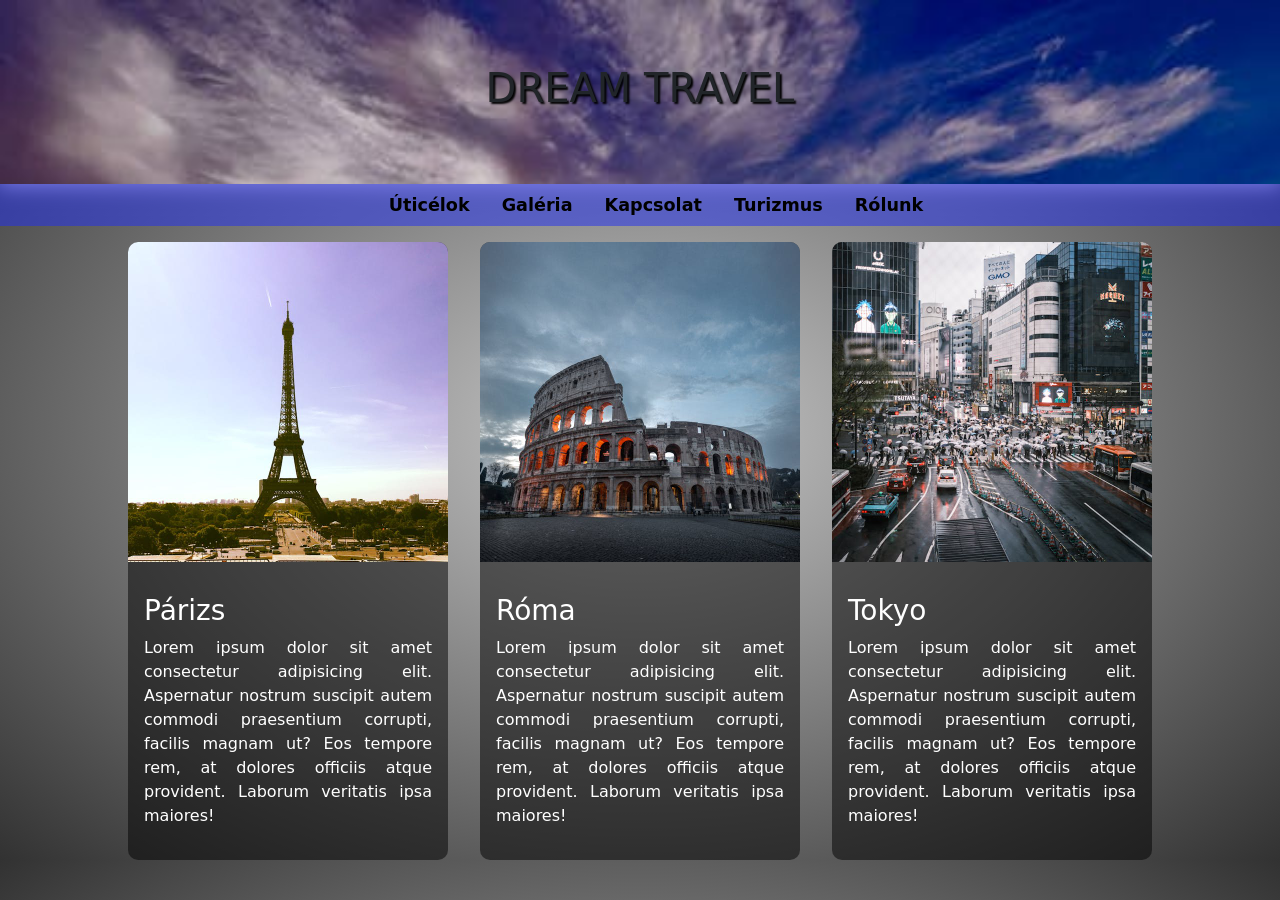
==== index.html @ fd24dbe2 "article" ====
<!DOCTYPE html>
<html lang="hu">
<head>
    <meta charset="UTF-8">
    <meta name="viewport" content="width=device-width, initial-scale=1.0">
    <meta name="author" content="Szűcs Viktória">
    <link rel="shortcut icon" href="./img/favicon.png" type="image/png">
    <link rel="stylesheet" href="./bootstrap-5.3.8-dist/css/bootstrap.min.css">
    <link rel="stylesheet" href="./css/style.css">
    <script src="./bootstrap-5.3.8-dist/js/bootstrap.bundle.min.js" defer></script>     <!--defer: nem hagyja, hogy hamarabb töltődjön be, mint az oldal többi része-->
    <title>Dream Travel</title>
</head>
<body>
    <header style="padding: 4rem 0; text-align:center; font-weight:10">
        <h1>Dream Travel</h1>
    </header>
    <nav>
        <ul>
            <li><a href="#">Úticélok</a></li>       <!--ctrl + Alt + lefele nyíl-->
            <li><a href="#">Galéria</a></li>
            <li><a href="#">Kapcsolat</a></li>
            <li><a href="#">Turizmus</a></li>
            <li><a href="#">Rólunk</a></li>
        </ul>
    </nav>
    <main>
        <div class="container">
            <article>
                <figure>
                    <img src="./img/Párizs.jpg" alt="Párizs" title="Párizs">
                </figure>
                <div class="card-body">
                    <h3>Párizs</h3>
                    <p>Lorem ipsum dolor sit amet consectetur adipisicing elit. Aspernatur nostrum suscipit autem commodi praesentium corrupti, facilis magnam ut? Eos tempore rem, at dolores officiis atque provident. Laborum veritatis ipsa maiores!</p>
                </div>
            </article>
            <article>
                <figure>
                    <img src="./img/Róma.jpg" alt="Róma" title="Róma">
                </figure>
                <div class="card-body">
                    <h3>Róma</h3>
                    <p>Lorem ipsum dolor sit amet consectetur adipisicing elit. Aspernatur nostrum suscipit autem commodi praesentium corrupti, facilis magnam ut? Eos tempore rem, at dolores officiis atque provident. Laborum veritatis ipsa maiores!</p>
                </div>
            </article>
            <article>
                <figure>
                    <img src="./img/Tokyo.jpg" alt="Tokyo" title="Tokyo">
                </figure>
                <div class="card-body">
                    <h3>Tokyo</h3>
                    <p>Lorem ipsum dolor sit amet consectetur adipisicing elit. Aspernatur nostrum suscipit autem commodi praesentium corrupti, facilis magnam ut? Eos tempore rem, at dolores officiis atque provident. Laborum veritatis ipsa maiores!</p>
                </div>
            </article>
        </div>
    </main>
</body>
</html>
---- css/style.css ----
*{margin: 0; padding: 0; box-sizing: border-box}

body{
    background: radial-gradient(rgb(200,200,200), rgb(50,50,50));
}

header{
    background: url(../img/background.jpg);
    background-attachment: fixed;
    background-repeat: no-repeat;
    background-size: cover;
    box-shadow: 0 0 20px 2px rgb(220, 207, 228);
}

header h1{
    animation-name: color;
    animation-duration: 4s;
    animation-timing-function: ease-in-out;
    animation-iteration-count: infinite;
    text-shadow: 2px 2px 2px black;
    text-transform: uppercase;
}

nav{
    background-color: rgba(32, 46, 243, 0.5);
}

nav ul{
    list-style-type: none;
    display: flex;
    flex-wrap: wrap;
    gap: 1rem;
    justify-content: center;
}

nav a{
    text-decoration: none;
    color: #000;
    padding: .5rem;
    display: inline-block;
    font-size: 1.1rem;
    font-weight: 600;
    transition: all .3s;
}

nav a:hover{
    background-color: hsla(231, 91%, 27%, 0.3);
    color: aliceblue;
}

article{
    background-color: rgba(1,1,1,.5);
    color: #fff;
    max-width: 20rem;
    border-radius: 10px;
}

article img{
    width: 100%;
    border-radius: 10px 10px 0 0;
}

article:first-child:hover{
    outline: 5px solid rgba(0,0,0,.3);
}

/* article:nth-child(2):hover{
    border: 5px solid rgba(0,0,0,.3);
} */

article:nth-child(2):hover{
    box-shadow: 0 0 10px 5px rgba(0,0,0,.3);
}

article:last-child:hover{
    box-shadow: 0 0 10px 5px rgba(0,0,0,.3);
}

.card-body{
    padding: 1rem;
    text-align: justify;
}

.container{
    display: flex;
    gap: 2rem;
    flex-wrap: wrap;
    justify-content: center;
    align-items: center;
}

@keyframes color{
    0% {color: red; transform: translateY(0px);}
    25% {color: orange; transform: translateY(1px);}
    50% {color: blue; transform: translateY(2px);}
    100% {color: green; transform: translateY(0px);}
}
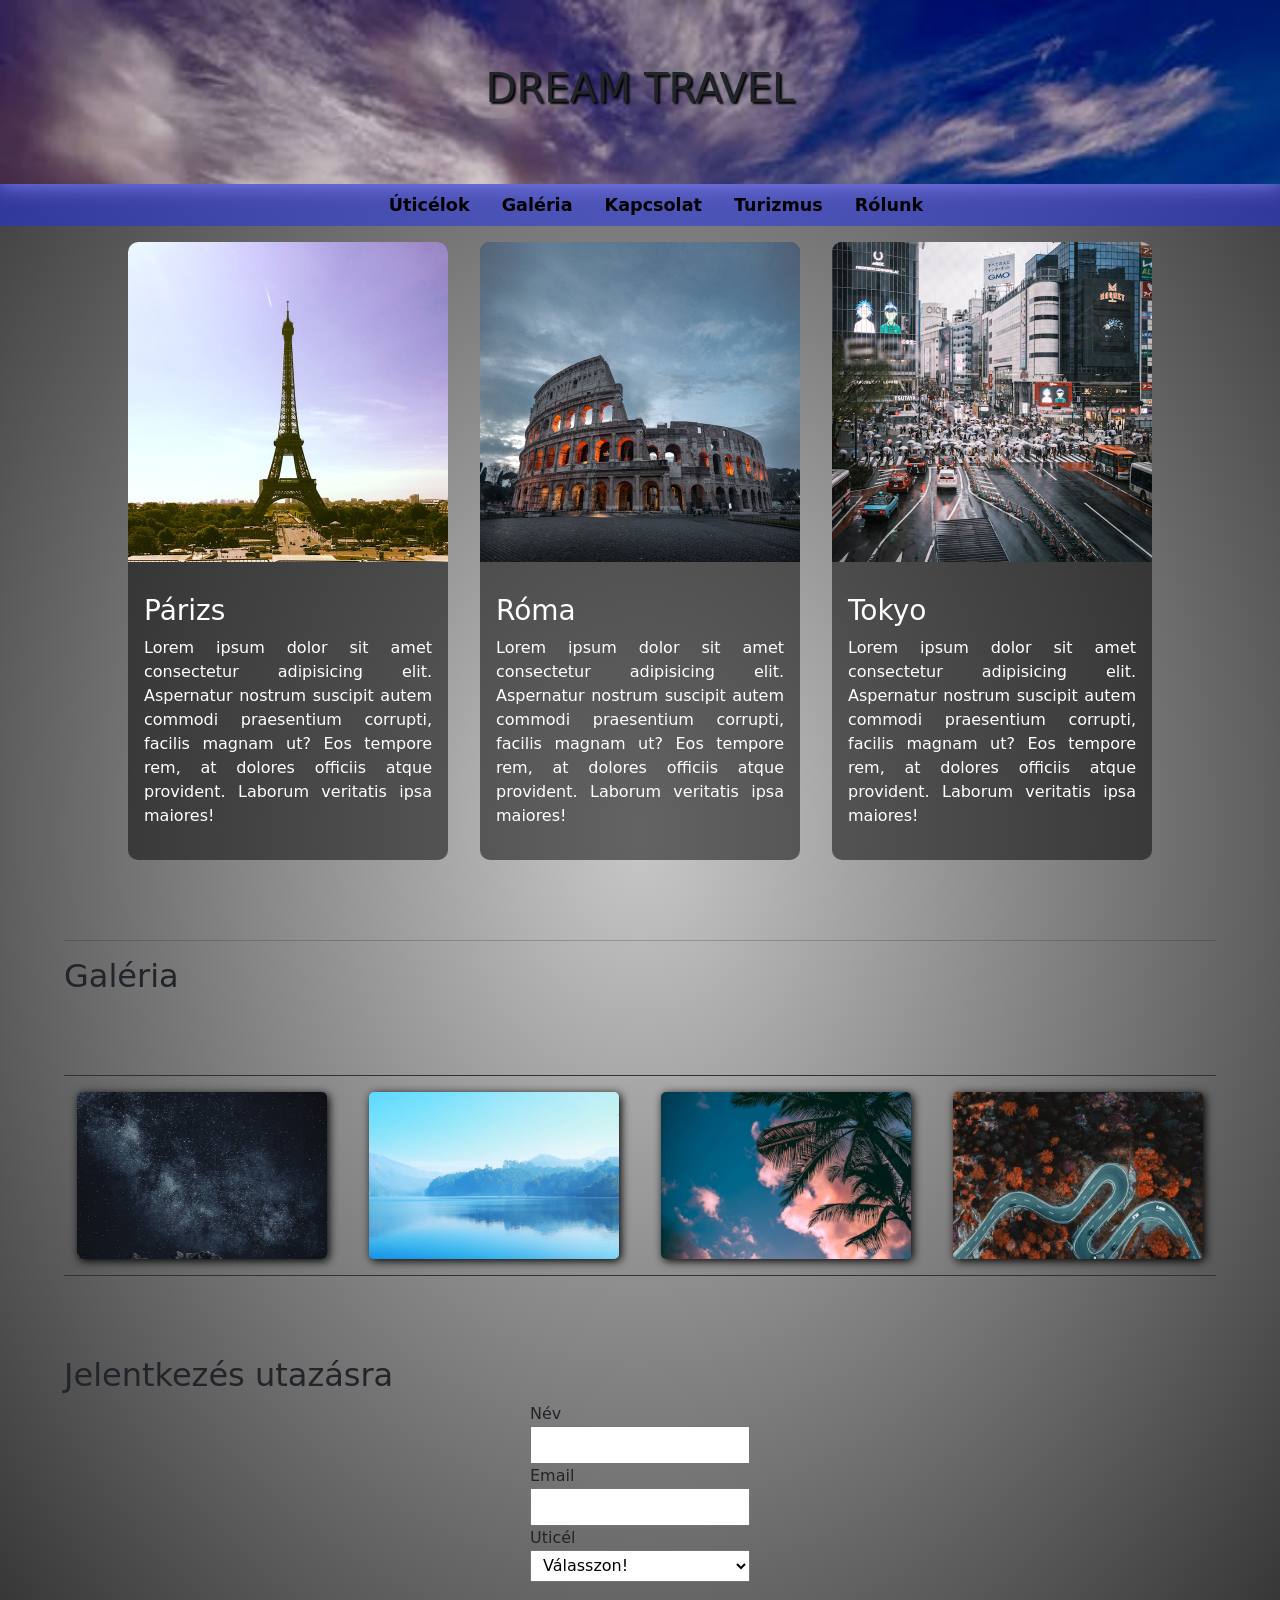
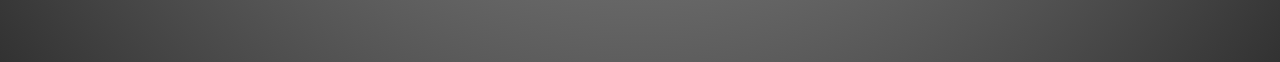
==== commit 0b2664cf: "form" ====
--- a/index.html
+++ b/index.html
@@ -53,6 +53,38 @@
                 </div>
             </article>
         </div>
+        <div style="width: 90%; margin: 5rem auto 0 auto">
+            <hr>
+            <h2>Galéria</h2>
+        </div>
+        <div class="gallery grid">
+            <figure><img class="piktúra" src="./img/galeria1.jpg" alt="tájkép" title="tájkép"></figure>
+            <figure><img class="piktúra" src="./img/galeria2.jpg" alt="tájkép" title="tájkép"></figure>
+            <figure><img class="piktúra" src="./img/galeria3.jpg" alt="tájkép" title="tájkép"></figure>
+            <figure><img class="piktúra" src="./img/galeria4.jpg" alt="tájkép" title="tájkép"></figure>
+        </div>
+        <div style="width: 90%; margin: 5rem auto 0 auto">
+            <h2>Jelentkezés utazásra</h2>
+        </div>
+        <div class="container">
+            <form action="">
+                <label for="name">Név</label>
+                <input type="text" name="name" id="name">
+                <label for="email">Email</label>
+                <input type="email" name="email" id="email">
+                <label for="destination">Uticél</label>
+                <select name="" id="destination">
+                    <option value="Róma">Róma</option>
+                    <option value="Párizs">Párizs</option>
+                    <option value="Nagyfüged">Nagyfüged</option>
+                    <option value="Tokió">Tokió</option>
+                    <option value="" selected hidden>Válasszon!</option>
+                </select>
+            </form>
+        </div>
     </main>
+    <footer style="margin: 5rem;">
+
+    </footer>
 </body>
 </html>
--- a/css/style.css
+++ b/css/style.css
@@ -89,9 +89,70 @@
     align-items: center;
 }
 
+.gallery.grid{
+    margin: 5rem auto;
+    width: 90%;
+    display: grid;
+    grid-template-columns: repeat(4, 1fr);
+    grid-template-rows: auto;
+    justify-items: center;
+    align-items: center;
+    gap: 1rem;
+    border-top: 1px solid rgb(50,50,50);
+    padding: 1rem 0;
+    border-bottom: 1px solid rgb(50,50,50);
+}
+
+.gallery figure{
+    width: 250px;
+    margin: 0;
+}
+
+.piktúra{
+    width: 100%;
+    aspect-ratio: 3/2;
+    object-fit: cover;
+    border-radius: 5px;
+    box-shadow: 2px 2px 10px #000;
+}
+
+form{
+    margin: 0 auto;
+    display: flex;
+    flex-direction: column;
+}
+
+form input{
+    text-align: center;
+    padding: .3rem .5rem;
+}
+
+form select{
+    padding: .3rem .5rem;
+}
+
 @keyframes color{
     0% {color: red; transform: translateY(0px);}
     25% {color: orange; transform: translateY(1px);}
     50% {color: blue; transform: translateY(2px);}
     100% {color: green; transform: translateY(0px);}
-}+}
+
+@media (max-width: 1160px) {
+    .gallery figure{
+        width: 200px;
+    }
+}
+
+@media (max-width: 940px) {
+    .gallery.grid{
+        grid-template-columns: repeat(2, 1fr);
+    }
+}
+
+@media (max-width: 460px) {
+    .gallery.grid{
+        grid-template-columns: 1fr;
+    }
+}
+
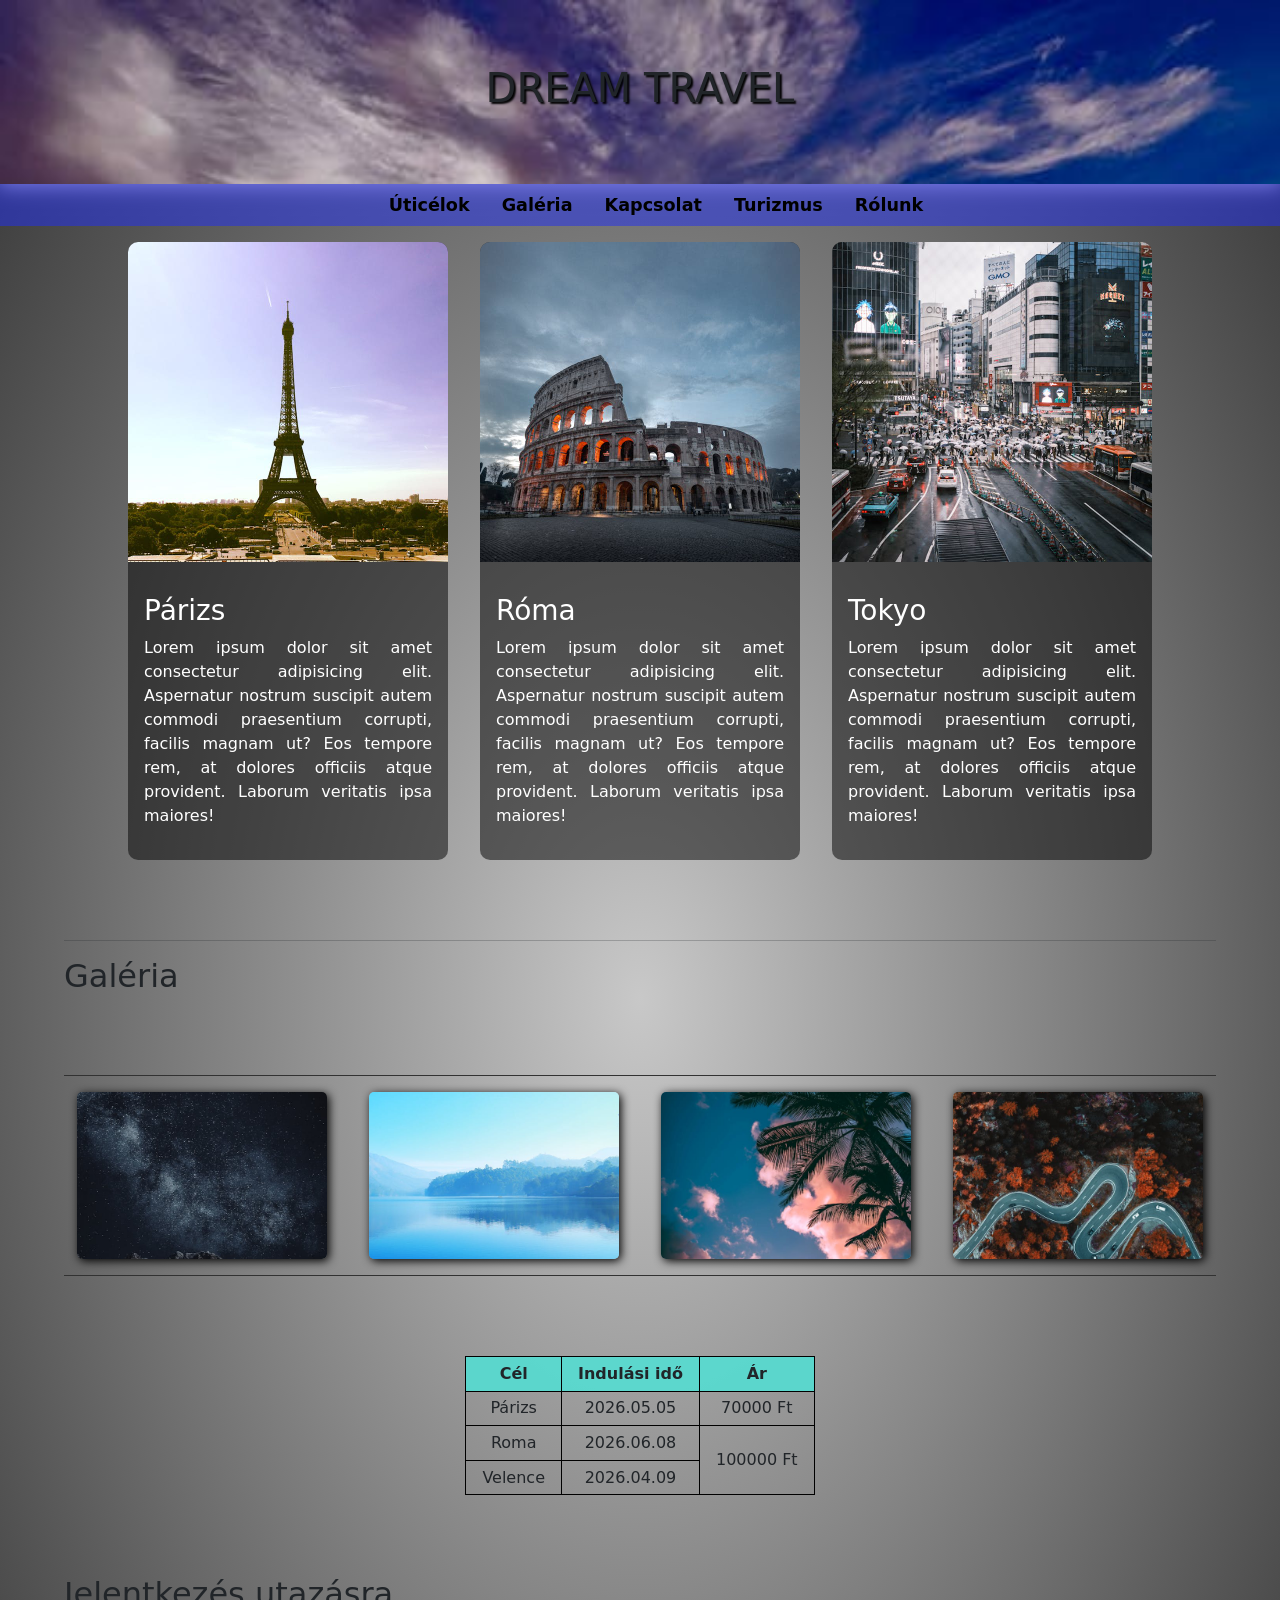
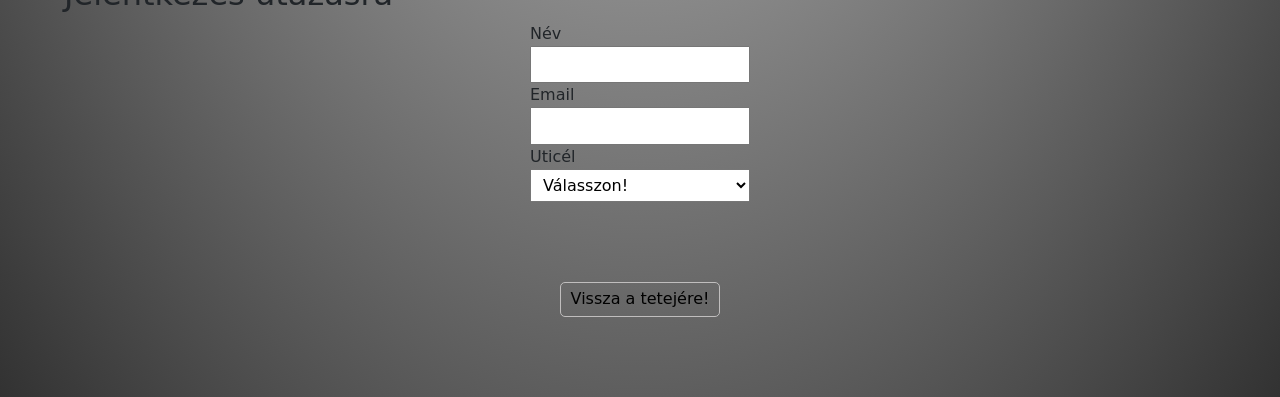
==== commit 84eefa96: "folytatás" ====
--- a/index.html
+++ b/index.html
@@ -11,16 +11,16 @@
     <title>Dream Travel</title>
 </head>
 <body>
-    <header style="padding: 4rem 0; text-align:center; font-weight:10">
+    <header id="top" style="padding: 4rem 0; text-align:center; font-weight:10">
         <h1>Dream Travel</h1>
     </header>
     <nav>
         <ul>
             <li><a href="#">Úticélok</a></li>       <!--ctrl + Alt + lefele nyíl-->
-            <li><a href="#">Galéria</a></li>
+            <li><a href="#gallery">Galéria</a></li>
             <li><a href="#">Kapcsolat</a></li>
             <li><a href="#">Turizmus</a></li>
-            <li><a href="#">Rólunk</a></li>
+            <li><a href="./about_us.html">Rólunk</a></li>
         </ul>
     </nav>
     <main>
@@ -57,12 +57,33 @@
             <hr>
             <h2>Galéria</h2>
         </div>
-        <div class="gallery grid">
+        <div class="gallery grid" id="gallery">
             <figure><img class="piktúra" src="./img/galeria1.jpg" alt="tájkép" title="tájkép"></figure>
             <figure><img class="piktúra" src="./img/galeria2.jpg" alt="tájkép" title="tájkép"></figure>
             <figure><img class="piktúra" src="./img/galeria3.jpg" alt="tájkép" title="tájkép"></figure>
             <figure><img class="piktúra" src="./img/galeria4.jpg" alt="tájkép" title="tájkép"></figure>
         </div>
+        <table>
+            <tr>
+                <th>Cél</th>
+                <th>Indulási idő</th>
+                <th>Ár</th>
+            </tr>
+            <tr>
+                <td>Párizs</td>
+                <td>2026.05.05</td>
+                <td>70000 Ft</td>
+            </tr>
+            <tr>
+                <td>Roma</td>
+                <td>2026.06.08</td>
+                <td rowspan="2">100000 Ft</td>
+            </tr>
+            <tr>
+                <td>Velence</td>
+                <td>2026.04.09</td>
+            </tr>
+        </table>
         <div style="width: 90%; margin: 5rem auto 0 auto">
             <h2>Jelentkezés utazásra</h2>
         </div>
@@ -84,7 +105,7 @@
         </div>
     </main>
     <footer style="margin: 5rem;">
-
+        <a href="#top">Vissza a tetejére!</a>
     </footer>
 </body>
 </html>
--- a/css/style.css
+++ b/css/style.css
@@ -103,6 +103,23 @@
     border-bottom: 1px solid rgb(50,50,50);
 }
 
+.gallery.grid img{
+    transition: transform .2s;
+}
+
+.gallery.grid img:hover{
+    transform: translateY(-2px);
+}
+
+figure{
+    perspective: 1000px;        /*A forgatandó elem szülőjére kell a perspective properti.*/
+}
+
+.gallery.grid img:active{
+    transform: rotateX(60deg);
+    transform-style: preserve-3d;
+}
+
 .gallery figure{
     width: 250px;
     margin: 0;
@@ -131,6 +148,43 @@
     padding: .3rem .5rem;
 }
 
+footer a{
+    text-decoration: none;
+    color: #000;
+    border: 1px solid rgb(192, 190, 190);
+    border-radius: 5px;
+    padding: .3rem .5rem;
+    display: block;
+    text-align: center;
+    margin: 0 auto;
+    width: 10rem;
+}
+
+footer a:hover{
+    box-shadow: 0 0 10px 2px;      /*jobbra, balra, elmosódás, kiterjedés mérete*/
+}
+
+footer a:active{
+    box-shadow: 0 0 10px 2px inset;
+}
+
+table{
+    margin: 0 auto;
+}
+
+table, td, th{
+    border: 1px solid black;
+}
+
+td, th{
+    padding: .3rem 1rem;
+    text-align: center;
+}
+
+th{
+    background: rgba(82, 224, 213, 0.863);
+}
+
 @keyframes color{
     0% {color: red; transform: translateY(0px);}
     25% {color: orange; transform: translateY(1px);}
